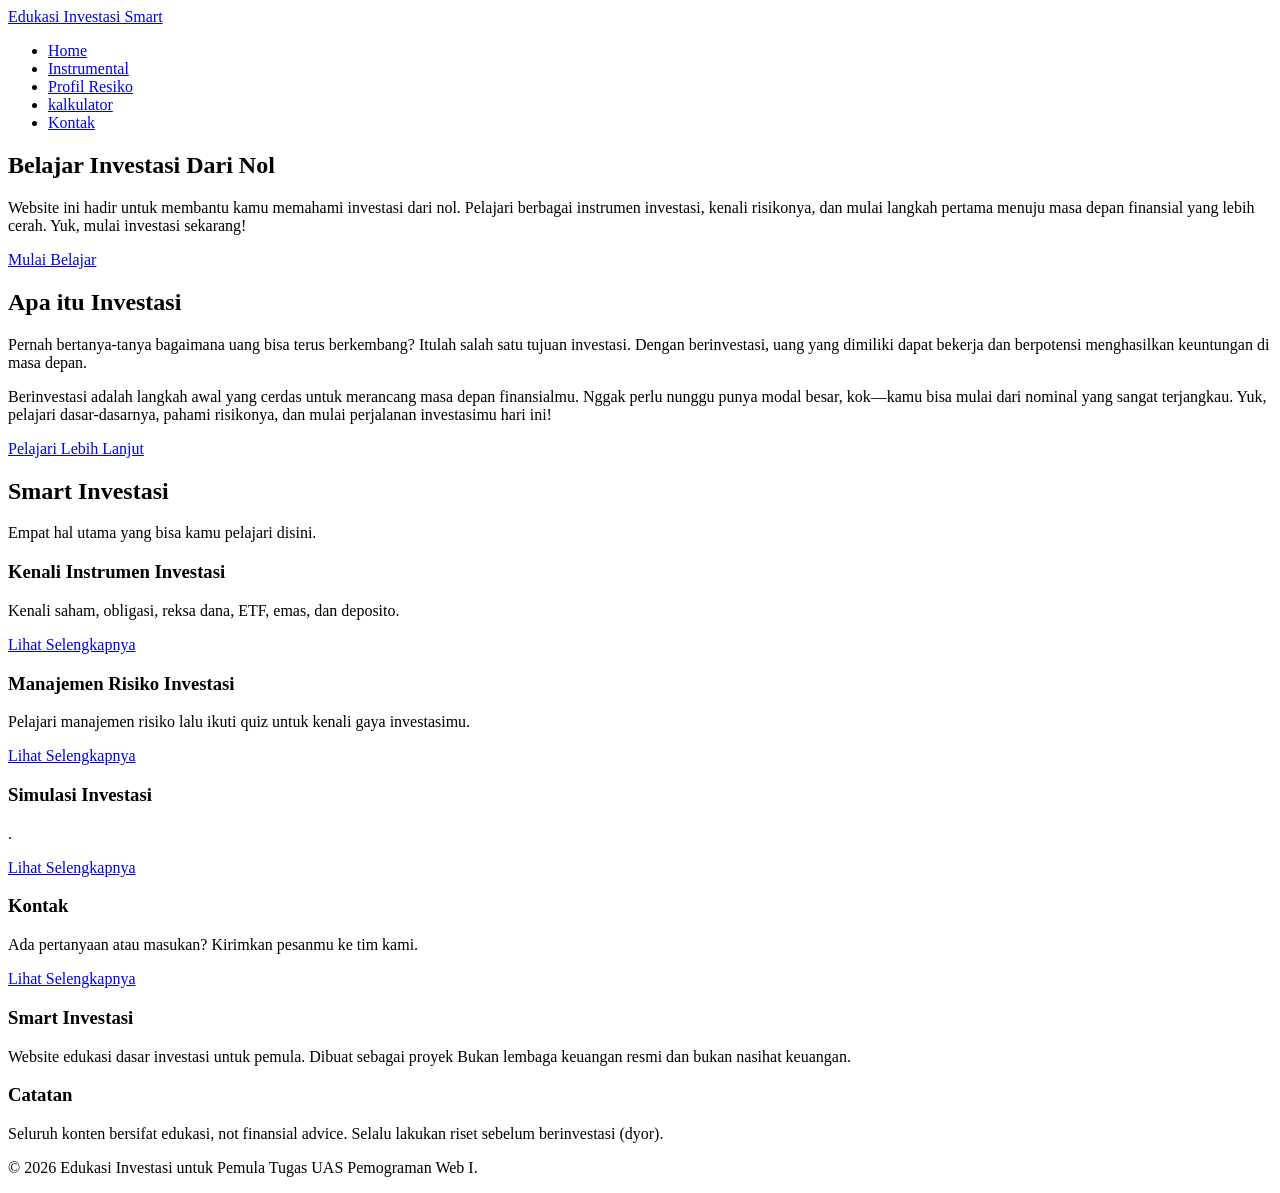
==== index.html @ 58be46d1 "Add files via upload" ====
<!--================================== 
Tema             : Website Edukasi Dari Nol
Mata Kuliah      : Pemograman Web 1
Dosen            : Riad Sahara, S.SI, MT.
======================================
NAMA KELOMPOK    :
1. Rizqi Wahyu Saputra (250401010478)
2. Almalik Rendrajati (250401010523)
3. Boby Goldamy Sihombing (250401010506)
=====================================-->
<!DOCTYPE html>
<html lang="en">
<head>
    <meta charset="UTF-8">
    <meta name="viewport" content="width=device-width, initial-scale=1.0">
    <title>Investasi Dari Nol</title>
    <link rel="stylesheet" href="CSS/stayls.css">
</head>
<body>
    <!-- ================================================= -->
    <!-- NAVBAR (MENU NAVIGASI)-->
    <!-- ================================================= -->

     <nav class="navigasi">
        <div class="isi-navigasi">
            <a class="logo" href="index.html">Edukasi Investasi Smart</a>
            <ul>
                <li><a href="index.html">Home</a></li>
                <li><a href="instrumen.html">Instrumental</a></li>
                <li><a href="profilresiko.html">Profil Resiko</a></li>
                <li><a href="kalkulator.html">kalkulator</a></li>
                <li><a href="kontak.html">Kontak</a></li>
            </ul>
        </div>
     </nav>
     <!-- ================================================ -->
     <!-- HERO(Tampilan Utama/Banner) -->
     <!-- ================================================ -->
     <section class="hero">
        <div clas="wadah">
            <h1 class="judul-hero">Belajar Investasi Dari Nol</h1>
            <p class="deskripsi-hero">Website ini hadir untuk membantu kamu memahami 
                investasi dari nol. Pelajari berbagai instrumen investasi, kenali 
                risikonya, dan mulai langkah pertama menuju masa depan finansial 
                yang lebih cerah. Yuk, mulai investasi sekarang!
            </p>
            <a href="instrumen.html" class="button-belajar">Mulai Belajar</a>
        </div>
     </section>

     <section class="pengertian">
        <div class="wadah">
            <h2 class="judul-pengertian">Apa itu Investasi</h2>
            <div class="kotak-investasi">
                <p>Pernah bertanya-tanya bagaimana uang bisa terus berkembang? 
                    Itulah salah satu tujuan investasi. Dengan berinvestasi, uang yang 
                    dimiliki dapat bekerja dan berpotensi menghasilkan keuntungan di masa depan.
                </p>
                <p>Berinvestasi adalah langkah awal yang cerdas untuk merancang masa depan finansialmu. 
                    Nggak perlu nunggu punya modal besar, kok—kamu bisa mulai dari nominal yang sangat 
                    terjangkau. Yuk, pelajari dasar-dasarnya, pahami risikonya, dan mulai 
                    perjalanan investasimu hari ini!
                </p>
                <a href="instrumen.html" class="tautan-pengertian">Pelajari Lebih Lanjut</a>
            </div>
        </div>
     </section>
    
     <section class="fitur">
        <div class="wadah">
            <h2 class="judul-section">Smart Investasi</h2>
            <p class="deskripsi">
                Empat hal utama yang bisa kamu pelajari disini.
            </p>
        </div>

        <div class="grid-4">
            <div class="card-fitur" >
                <h3 class="judul-card">Kenali Instrumen Investasi</h3>
                <p class="deskripsi">Kenali saham, obligasi, reksa dana, ETF, emas, dan deposito.</p>
                <a href="instrumen.html" class="tautan-fitur">Lihat Selengkapnya</a>
            </div>

            <div class="card-fitur">
                <h3 class="judul-card">Manajemen Risiko Investasi</h3>
                <p class="deskripsi">Pelajari manajemen risiko lalu ikuti quiz untuk kenali gaya investasimu.</p>
                <a href="profilresiko.html" class="tautan-fitur"> Lihat Selengkapnya</a>
            </div>

            <div class="card-fitur">
                <h3 class="judul-card">Simulasi Investasi</h3>
                <p class="deskripsi">.</p>
                <a href="kalkulator.html" class="tautan-fitur"> Lihat Selengkapnya</a>
            </div>

            <div class="card-fitur">
                <h3 class="judul-card">Kontak</h3>
                <p class="deskripsi">Ada pertanyaan atau masukan? Kirimkan pesanmu ke tim kami.</p>
                <a href="kontak.html" class="tautan-fitur"> Lihat Selengkapnya</a>
            </div>
        </div>
     </section>

     <!-- ================================================= -->
     <!-- FOOTER (Bagian Bawah Website)-->
     <!-- ================================================= -->

     <footer class="footer-area">
    <div class="wadah">
      <div class="grid-2">
        <div>
          <h3 class="judul-footer">Smart Investasi</h3>
          <p class="teks-footer">
            Website edukasi dasar investasi untuk pemula. Dibuat sebagai proyek
            Bukan lembaga keuangan resmi dan bukan nasihat keuangan.
          </p>
        </div>
        <div>
          <h3 class="judul-footer">Catatan</h3>
          <p class="teks-footer">
            Seluruh konten bersifat edukasi, not finansial advice.
            Selalu lakukan riset sebelum berinvestasi (dyor).
          </p>
        </div>
      </div>
      <div class="footer-bawah">
        <p>&copy; 2026 Edukasi Investasi untuk Pemula
            Tugas UAS Pemograman Web I. 
        </p>
      </div>
    </div>
  </footer>
</body>
</html>
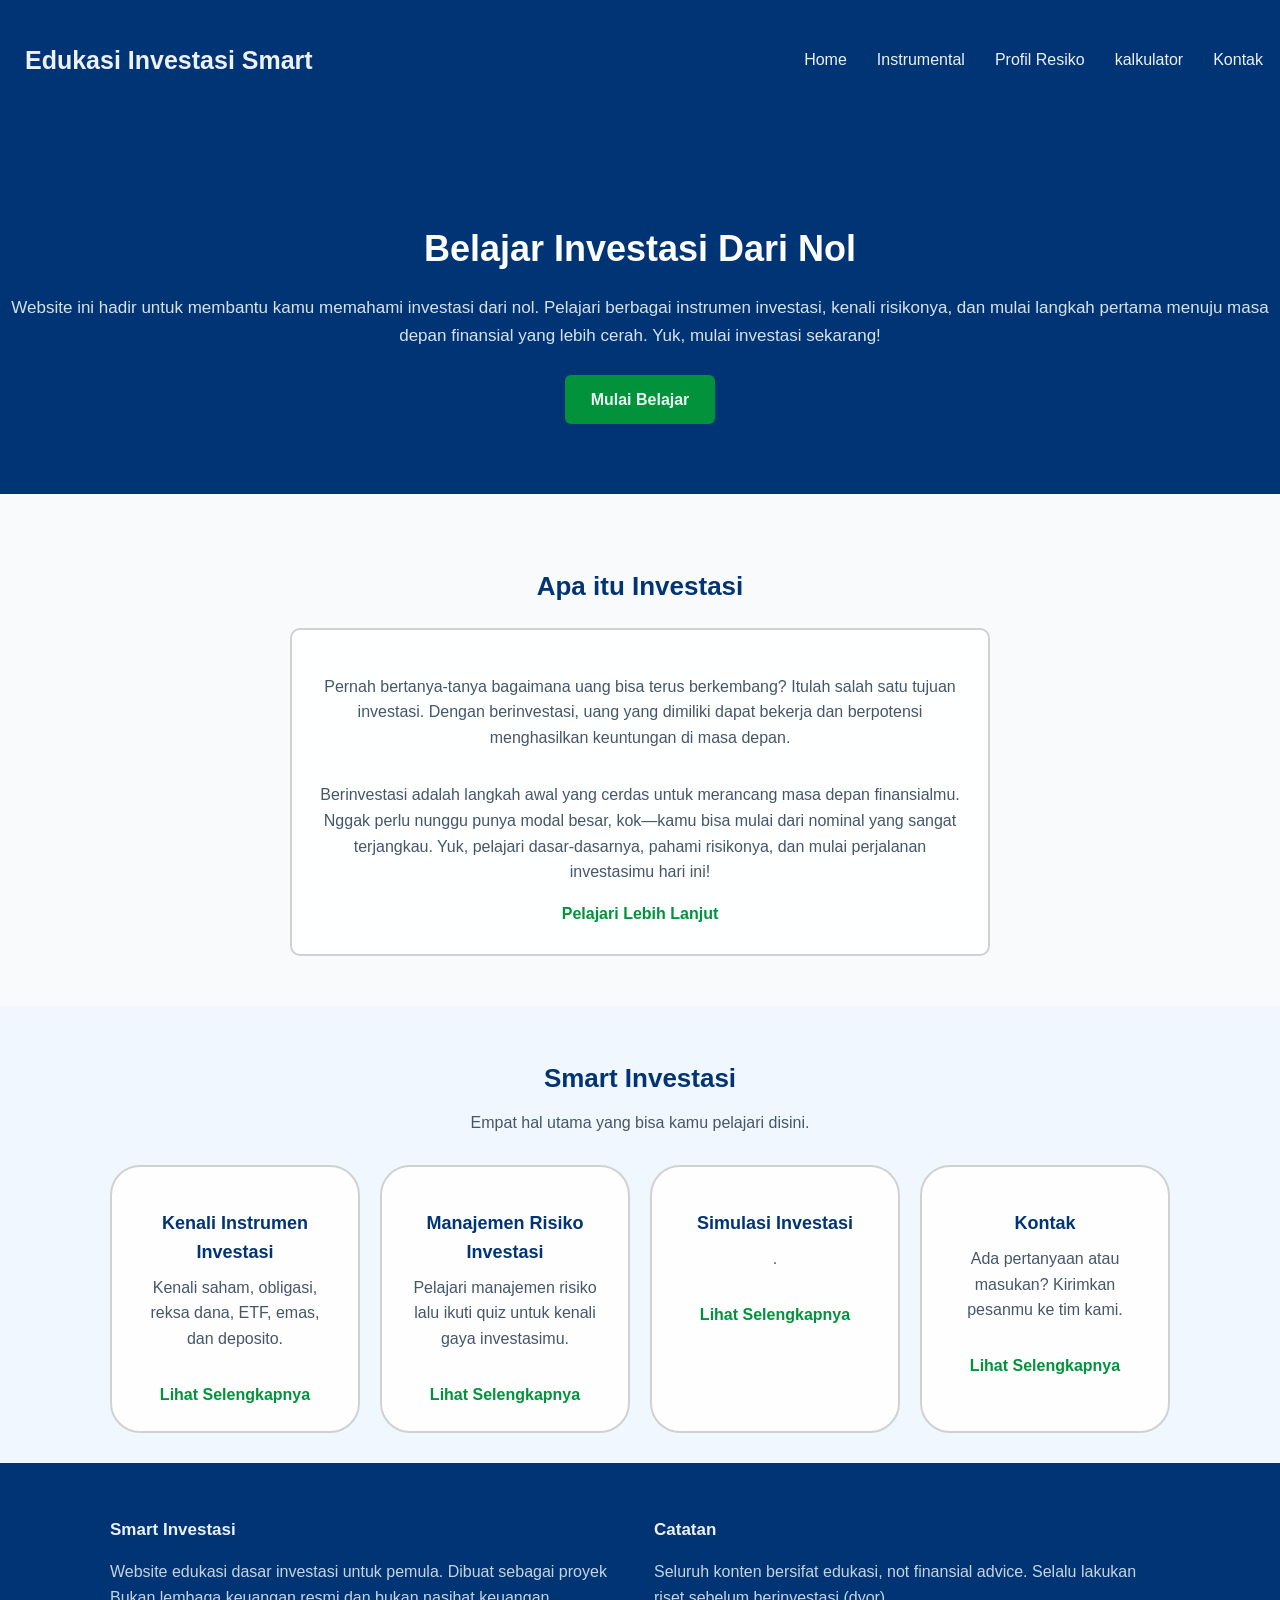
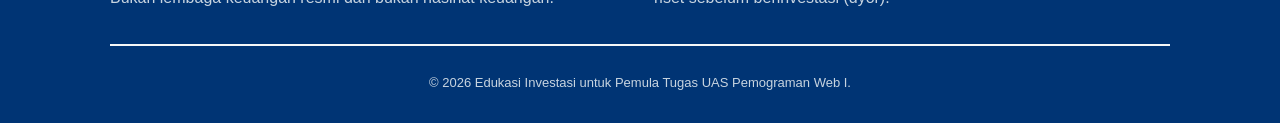
==== commit f524e02f: "index.html" ====
--- a/index.html
+++ b/index.html
@@ -14,7 +14,7 @@
     <meta charset="UTF-8">
     <meta name="viewport" content="width=device-width, initial-scale=1.0">
     <title>Investasi Dari Nol</title>
-    <link rel="stylesheet" href="CSS/stayls.css">
+    <link rel="stylesheet" href="CSS.css">
 </head>
 <body>
     <!-- ================================================= -->
@@ -131,4 +131,4 @@
     </div>
   </footer>
 </body>
-</html>+</html>
--- a/CSS.css
+++ b/CSS.css
@@ -0,0 +1,613 @@
+/* =========================================================
+   CSS SEDERHANA UNTUK WEBSITE EDUKASI INVESTASI
+   File ini dipakai bareng oleh semua halaman (index, instrumen,
+   profilresiko, kontak, kalkulator)
+   ========================================================= */
+ 
+/* =========================================================
+   WARNA & PENGATURAN DASAR
+   ========================================================= */
+:root {
+  --biru-tua: #003474;
+  --hijau: #01923b;
+  --putih: #ffffffed;
+  --biru-terang: #e3f0fc;
+  --abu-teks: #475569;
+  --abu-terang: #f8fafc; /* sebelumnya kepake tapi belum pernah didefinisikan */
+  --garis: #d0d1d1;
+}
+ 
+* {
+  box-sizing: border-box;
+}
+ 
+body {
+  font-family: Arial, Helvetica, sans-serif;
+  color: #1a1a1a;
+  margin: 0;
+  line-height: 1.6;
+  background-color: #f0f7fe;
+}
+ 
+/* Banyak dipake di banyak section */
+.wadah {
+  max-width: 1100px;
+  margin: 0 auto;
+  padding: 0 20px;
+}
+ 
+/* =========================================================
+   NAVBAR
+   ========================================================= */
+.navigasi {
+  background-color: var(--biru-tua);
+  padding: 15px 0;
+}
+ 
+.isi-navigasi {
+  display: flex;
+  align-items: center;
+  justify-content: space-between;
+  gap: 5px;
+  padding: 5px 5px;
+}
+ 
+.logo {
+  color: var(--putih);
+  font-size: 25px;
+  font-weight: bold;
+  text-decoration: none;
+  padding: 20px;
+}
+ 
+.navigasi ul {
+  display: flex;
+  flex-wrap: wrap;
+  list-style: none;
+  margin: 0;
+  padding: 0;
+  gap: 6px;
+}
+ 
+.navigasi ul a {
+  color: var(--putih);
+  text-decoration: none;
+  padding: 8px 12px;
+  display: block;
+}
+ 
+.navigasi ul a:hover {
+  color: #fafa04;
+}
+ 
+/* ========================================================
+   HERO (BANNER UTAMA DI HOME)
+   ======================================================== */
+.hero {
+  background-color: var(--biru-tua);
+  color: #fcfcfa;
+  padding: 70px 0;
+  text-align: center;
+}
+ 
+.wadah-hero {
+  max-width: 700px;
+  margin: 0 auto;
+  padding: 0 20px;
+}
+ 
+.judul-hero {
+  font-size: 36px;
+  font-weight: bold;
+  margin-bottom: 16px;
+}
+ 
+.deskripsi-hero {
+  font-size: 17px;
+  color: #d7e2ec;
+  margin-bottom: 26px;
+}
+ 
+.button-belajar {
+  display: inline-block;
+  background-color: var(--hijau);
+  color: var(--putih);
+  padding: 12px 26px;
+  border-radius: 6px;
+  text-decoration: none;
+  font-weight: bold;
+}
+ 
+/* =========================================================
+   SECTION PENGERTIAN INVESTASI (DI HOME)
+   ========================================================= */
+.pengertian {
+  padding: 50px 0;
+  background-color: var(--abu-terang);
+}
+ 
+.judul-pengertian {
+  font-size: 26px;
+  font-weight: bold;
+  color: var(--biru-tua);
+  text-align: center;
+  margin-bottom: 20px;
+}
+ 
+.kotak-investasi {
+  background-color: var(--putih);
+  border: 2px solid var(--garis);
+  border-radius: 10px;
+  padding: 28px;
+  max-width: 700px;
+  margin: 0 auto;
+  display: flex;
+  flex-direction: column;
+  align-items: center;
+  text-align: center;
+}
+ 
+/* dulu nama selector-nya salah ketik (.kotak-pengertian p),
+   makanya paragraf di box "Apa itu Investasi" nggak pernah kestyle */
+.kotak-investasi p {
+  color: var(--abu-teks);
+  margin-bottom: 16px;
+}
+ 
+.tautan-pengertian {
+  color: var(--hijau);
+  font-weight: bold;
+  text-decoration: none;
+}
+ 
+.tautan-pengertian:hover {
+  text-decoration: underline;
+}
+ 
+/* =========================================================
+   SECTION FITUR (KARTU PREVIEW DI HOME)
+   ========================================================= */
+.fitur {
+  padding: 30px 0;
+}
+ 
+/* .judul-section dipakai berulang di banyak halaman sebagai judul section */
+.judul-section {
+  font-size: 26px;
+  font-weight: bold;
+  color: var(--biru-tua);
+  text-align: center;
+  margin-bottom: 10px;
+}
+ 
+/* .deskripsi dipakai untuk subjudul section (di bawah judul-section)
+   MAUPUN teks di dalam card-fitur, jadi disatuin biar nggak tabrakan */
+.deskripsi {
+  text-align: center;
+  color: var(--abu-teks);
+  max-width: 600px;
+  margin: 0 auto 30px auto;
+  word-wrap: break-word;
+}
+ 
+/* .grid-4 = kartu tersusun otomatis 4 kolom di layar besar */
+.grid-4 {
+  display: grid;
+  grid-template-columns: repeat(auto-fit, minmax(220px, 1fr));
+  gap: 20px;
+  max-width: 1100px;
+  margin: 0 auto;
+  padding: 0 20px;
+}
+ 
+.card-fitur {
+  background-color: var(--putih);
+  border: 2px solid var(--garis);
+  border-radius: 30px;
+  padding: 24px;
+  text-align: center;
+}
+ 
+.judul-card {
+  font-size: 18px;
+  font-weight: bold;
+  color: var(--biru-tua);
+  margin-bottom: 8px;
+}
+ 
+.tautan-fitur {
+  color: var(--hijau);
+  font-weight: bold;
+  text-decoration: none;
+}
+ 
+.tautan-fitur:hover {
+  text-decoration: underline;
+}
+ 
+/* ==========================================================
+   HALAMAN INSTRUMEN
+   ========================================================== */
+.instrumen {
+  max-width: 1000px;
+  margin: 0 auto;
+  padding: 50px 20px;
+  text-align: center;
+}
+ 
+.instrumen h1 {
+  color: var(--biru-tua);
+  font-size: 28px;
+}
+ 
+.instrumen > p {
+  color: var(--abu-teks);
+  max-width: 650px;
+  margin: 12px auto 30px auto;
+}
+ 
+/* .kotak-pengertian = daftar kartu ringkasan 6 instrumen di bagian atas halaman */
+.kotak-pengertian {
+  display: grid;
+  grid-template-columns: repeat(3, 1fr);
+  gap: 16px; /* Jarak antar kartu */
+  max-width: 900px;
+  margin: 0 auto;
+  padding: 20px;
+  background-color: #f1f5f9;
+  border-radius: 16px;
+}
+ 
+.card {
+  background-color: var(--biru-terang);
+  border: 2px solid #e2e8f0;
+  border-radius: 12px;
+  padding: 20px 16px;
+  text-align: center;
+}
+ 
+.card h3 {
+  font-size: 20px;
+  margin-bottom: 8px;
+  color: var(--biru-tua);
+}
+ 
+.card p {
+  font-size: 16px;
+  color: var(--abu-teks);
+  margin-bottom: 12px;
+}
+ 
+.card a {
+  font-size: 18px;
+  color: var(--hijau);
+  font-weight: bold;
+  text-decoration: none;
+}
+ 
+.card a:hover {
+  text-decoration: underline;
+}
+ 
+/* Section detail tiap instrumen (id="detail-saham", dst) diberi
+lebar maksimal + garis pemisah antar section supaya rapi dibaca */
+section[id^="detail-"] {
+  max-width: 800px;
+  margin: 40px auto;
+  padding: 32px;
+  background-color: var(--putih);
+  border-bottom: 2px solid var(--garis);
+  border-radius: 15px;
+}
+ 
+section[id^="detail-"] h2 {
+  color: var(--biru-tua);
+  font-size: 26px;
+  font-weight: bold;
+  margin-bottom: 20px;
+  padding-bottom: 12px;
+  border-bottom: 2px solid var(--biru-terang);
+}
+ 
+section[id^="detail-"] h3 {
+  color: var(--biru-tua);
+  margin-top: 26px;
+  margin-bottom: 16px;
+  font-size: 20px;
+  font-weight: bold;
+  display: flex;
+  align-items: center;
+  gap: 8px;
+}
+ 
+section[id^="detail-"] p,
+section[id^="detail-"] li {
+  color: var(--abu-teks);
+  font-size: 15px;
+}
+ 
+section[id^="detail-"] ul {
+  padding-left: 20px;
+  margin-bottom: 16px;
+}
+ 
+section[id^="detail-"] iframe {
+  max-width: 100%;
+  border-radius: 8px;
+  margin-top: 8px;
+}
+ 
+/* =========================================================
+   HALAMAN PROFIL RISIKO: MANAJEMEN RISIKO
+  ========================================================== */
+.materi {
+  padding: 50px 0;
+}
+ 
+/* .grid-3 = kartu tersusun otomatis 3 kolom di layar besar */
+.grid-3 {
+  display: grid;
+  grid-template-columns: repeat(auto-fit, minmax(240px, 1fr));
+  gap: 20px;
+  padding: 10px;
+}
+ 
+.card-profilresiko {
+  background-color: var(--putih);
+  border: 2px solid var(--garis);
+  border-radius: 20px;
+  padding: 20px;
+  text-align: center;
+}
+ 
+.isi-card {
+  color: var(--abu-teks);
+}
+ 
+/* ========================================================
+   HALAMAN PROFIL RISIKO: QUIZ
+   ======================================================== */
+.quiz {
+  padding: 50px 0;
+}
+ 
+.judul-quiz {
+  color: var(--biru-tua);
+  text-align: center;
+}
+ 
+.deskripsi-quiz {
+  color: var(--abu-teks);
+  text-align: center;
+  padding-bottom: 12px;
+}
+ 
+.kartu-quiz {
+  background-color: var(--putih);
+  border: 2px solid var(--garis);
+  border-radius: 10px;
+  padding: 28px;
+  max-width: 650px;
+  margin: 0 auto;
+}
+ 
+.pertanyaan-quiz {
+  padding-bottom: 18px;
+  margin-bottom: 18px;
+  border-bottom: 1px solid var(--garis);
+}
+ 
+.teks-pertanyaan {
+  font-weight: bold;
+  color: var(--biru-tua);
+  margin-bottom: 8px;
+}
+ 
+.pilihan-radio {
+  display: flex;
+  align-items: center;
+  gap: 8px;
+  margin-bottom: 6px;
+  cursor: pointer;
+  color: var(--abu-teks);
+}
+ 
+.button-quiz {
+  background-color: var(--hijau);
+  color: var(--putih);
+  border: none;
+  border-radius: 6px;
+  padding: 12px 22px;
+  font-weight: bold;
+  cursor: pointer;
+  width: 100%;
+}
+ 
+.button-quiz:hover {
+  background-color: #17924b;
+}
+ 
+/* ==========================================================
+   HALAMAN KONTAK & KALKULATOR (form)
+   ========================================================== */
+.kalkulator {
+  padding: 50px 0;
+}
+ 
+.judul-kalkulator {
+  color: var(--biru-tua);
+  text-align: center;
+}
+ 
+.deskripsi-kalkulator {
+  color: var(--abu-teks);
+  text-align: center;
+}
+ 
+.hasil-kalkulator {
+  background-color: var(--biru-tua);
+  color: var(--putih);
+  border-radius: 10px;
+  padding: 26px;
+}
+ 
+.teks-hasil {
+  margin-bottom: 12px;
+  font-size: 20px;
+  font-weight: bold;
+  color: var(--putih);
+}
+ 
+/* .grid-2 = 2 kolom sejajar di layar besar, dipakai di footer dan kalkulator */
+.grid-2 {
+  display: grid;
+  grid-template-columns: repeat(auto-fit, minmax(300px, 1fr));
+  gap: 28px;
+}
+ 
+/* kotak form putih, dipakai bareng sama form kalkulator & form kontak */
+.form-kalkulator,
+.form-kontak {
+  background-color: var(--putih);
+  border: 1px solid var(--garis);
+  border-radius: 10px;
+  padding: 26px;
+}
+ 
+.grup-input {
+  margin-bottom: 16px;
+}
+ 
+.label-form {
+  display: block;
+  font-weight: bold;
+  color: var(--biru-tua);
+  margin-bottom: 6px;
+}
+ 
+.input-form {
+  width: 100%;
+  padding: 10px 12px;
+  border: 1px solid var(--garis);
+  border-radius: 6px;
+  font-size: 15px;
+  font-family: inherit;
+}
+ 
+.input-form:focus {
+  outline: none;
+  border-color: var(--hijau);
+}
+ 
+.btn-hitung {
+  background-color: var(--hijau);
+  color: var(--putih);
+  border: none;
+  border-radius: 6px;
+  padding: 12px 22px;
+  font-weight: bold;
+  cursor: pointer;
+  width: 100%;
+}
+ 
+.btn-hitung:hover {
+  background-color: #17924b;
+}
+ 
+.pesan-berhasil {
+  background-color: #e4f8ed;
+  color: var(--hijau);
+  border-radius: 8px;
+  padding: 14px;
+  margin-bottom: 18px;
+  display: none;
+}
+ 
+.pesan-error {
+  color: #c23a2e;
+  font-size: 13px;
+  margin-top: 4px;
+  display: none;
+}
+ 
+/* ===========================================
+  HALAMAN LAIN (profilresiko, kalkulator, kontak) - HEADER
+  ============================================ */
+.header-halaman {
+  background-color: var(--biru-tua);
+  color: var(--putih);
+  padding: 45px 0;
+  text-align: center;
+}
+ 
+.judul-halaman {
+  font-size: 28px;
+  font-weight: bold;
+  margin-bottom: 8px;
+}
+ 
+.deskripsi-halaman {
+  color: #d7e2ec;
+  max-width: 600px;
+  margin: 0 auto;
+}
+ 
+/* ===========================================
+  KONTAK
+  ============================================ */
+.kontak {
+  padding: 50px 0;
+}
+ 
+.deskripsi-section {
+  text-align: center;
+  color: var(--abu-teks);
+  max-width: 600px;
+  margin: 0 auto 30px auto;
+}
+ 
+.form-tengah {
+  max-width: 550px;
+  margin: 0 auto;
+}
+ 
+/* ========================================================
+   FOOTER
+   ======================================================== */
+.footer-area {
+  background-color: var(--biru-tua);
+  color: #c7d4e0;
+  padding: 36px 0 16px 0;
+}
+ 
+.judul-footer {
+  color: var(--putih);
+  font-size: 17px;
+  margin-bottom: 8px;
+}
+ 
+.teks-footer {
+  color: #c7d4e0;
+}
+ 
+.footer-bawah {
+  border-top: 2px solid #f5f7f8;
+  margin-top: 18px;
+  padding-top: 14px;
+  text-align: center;
+  font-size: 13px;
+}
+ 
+/* =========================================================
+   RESPONSIVE: LAYAR HP
+   ========================================================= */
+@media (max-width: 700px) {
+  .isi-navigasi {
+    flex-direction: column;
+    align-items: flex-start;
+  }
+ 
+  .navigasi ul {
+    margin-top: 10px;
+  }
+}
